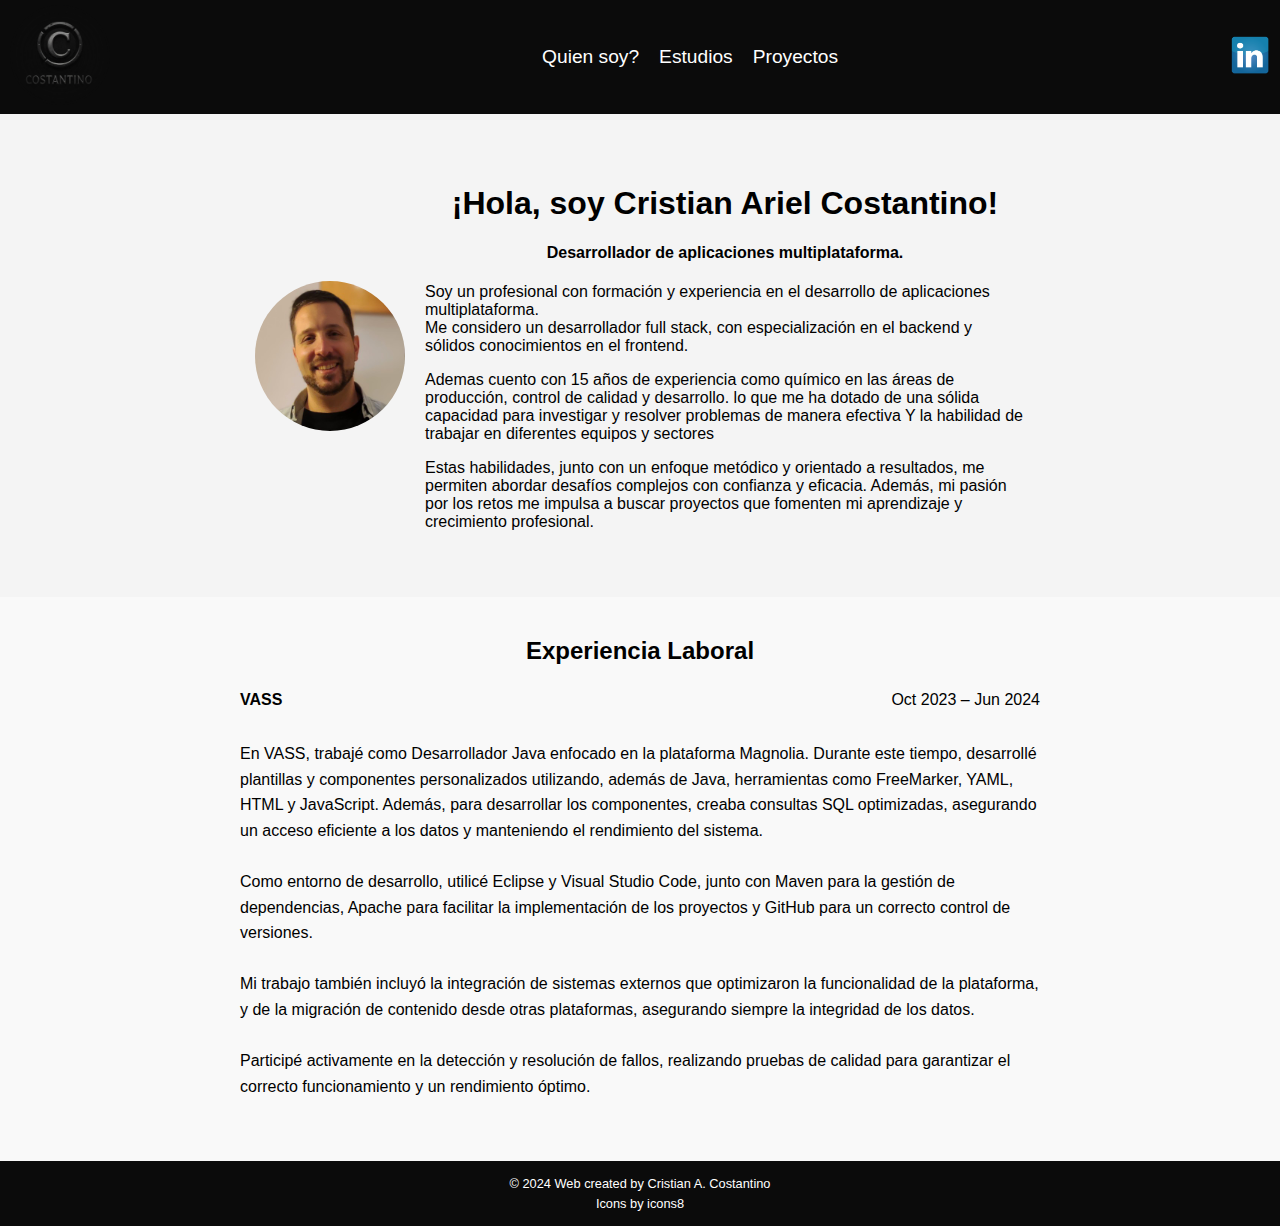
==== index.html @ ee7ecfc3 "logo" ====
<!DOCTYPE html>
<html lang="en">
<head>
    <meta charset="UTF-8">
    <meta http-equiv="X-UA-Compatible" content="IE=edge">
    <meta name="viewport" content="width=device-width, initial-scale=1.0">
    <title>Costantino Cristian</title>
    <link rel="stylesheet" href="css/cac.css">
</head>
<body>
  <header>
    <div class="logo"><img src="img/logo.png" alt="Logo"></div>
    <nav>
        <ul>
            <li><a href="/index.html">Quien soy?</a></li>
            <li><a href="/estudios.html">Estudios</a></li>
            <li><a href="/proyectos.html">Proyectos</a></li>
        </ul>
    </nav>
    <div class="header-right">
        <div>
            <a href="https://linkedin.com/in/costantinoca" target="_blank"><img class="social-icons" src="img/linkedin.png" alt="LinkedIn"></a>
        </div>
    </div>
</header>

<section id="home" class="hero">
    <div class="hero-content">
        <img src="img/mifoto.jpg" alt="Mi Foto">
        <div class="hero-text">
            <h1>¡Hola, soy Cristian Ariel Costantino!</h1>
            <h4>Desarrollador de aplicaciones multiplataforma.</h4>
            <p>
                Soy un profesional con formación y experiencia en el desarrollo de aplicaciones multiplataforma.<br> Me considero un desarrollador full stack, con especialización en el backend y sólidos conocimientos en el frontend.
            </p>
            <p>
                Ademas cuento con 15 años de experiencia como químico en las áreas de producción, control de calidad y desarrollo. lo que me ha dotado de una sólida capacidad para investigar y resolver problemas de manera efectiva Y la habilidad de trabajar en diferentes equipos y sectores
            </p>
            <p>
                Estas habilidades, junto con un enfoque metódico y orientado a resultados, me permiten abordar desafíos complejos con confianza y eficacia. Además, mi pasión por los retos me impulsa a buscar proyectos que fomenten mi aprendizaje y crecimiento profesional.
            </p>
        </div>
    </div>
</section>
<section class="text-section">
    <h2 class="text-title">Experiencia Laboral</h2>
    <p class="text-company">
        <span class="company-name"><strong>VASS</strong></span> 
        <span class="date">Oct 2023 – Jun 2024</span> 
    </p>
    <p class="text-content">
        En VASS, trabajé como Desarrollador Java enfocado en la plataforma Magnolia. Durante este tiempo, desarrollé plantillas y componentes personalizados utilizando, además de Java, herramientas como FreeMarker, YAML, HTML y JavaScript. Además, para desarrollar los componentes, creaba consultas SQL optimizadas, asegurando un acceso eficiente a los datos y manteniendo el rendimiento del sistema.<br><br>
        Como entorno de desarrollo, utilicé Eclipse y Visual Studio Code, junto con Maven para la gestión de dependencias, Apache para facilitar la implementación de los proyectos y GitHub para un correcto control de versiones.<br><br>
        Mi trabajo también incluyó la integración de sistemas externos que optimizaron la funcionalidad de la plataforma, y de la migración de contenido desde otras plataformas, asegurando siempre la integridad de los datos.<br><br>
        Participé activamente en la detección y resolución de fallos, realizando pruebas de calidad para garantizar el correcto funcionamiento y un rendimiento óptimo.<br><br>

    </p>
</section>
<footer>
    <div class="footer-content">
        <p>&copy; 2024 Web created by Cristian A. Costantino</p>
        <p>Icons by <a href="https://icons8.com" target="_blank">icons8</a></p>
    </div>
</footer>
<script src="js/cac.js"></script>
</body>
</html>
---- css/cac.css ----
body {
    font-family: Arial, sans-serif;
    margin: 0;
    padding: 0;
    transition: background-color 0.3s, color 0.3s;
    font-family: Arial, Helvetica, sans-serif;
}

header {
    display: flex;
    justify-content: space-between;
    align-items: center;
    padding: 5px 10px;
    background-color: rgba(11,11,11,1);
    color: white;
}

.logo img {
    height: 100px;
    border-radius: 50%;
    mask-image: radial-gradient(rgba(11,11,11,1),rgba(11,11,11,0.8),rgba(11,11,11,0.4),rgba(11,11,11,0.1),rgba(11,11,11,0));
}


nav ul {
    list-style: none;
    display: flex;
    gap: 20px;
}

nav a {
    color: white;
    text-decoration: none;
    transition: color 0.4s;
    font-size: larger;
}

nav a:hover {
    color: #ddd;
}

.header-right {
    display: flex;
    align-items: center;
    gap: 15px;
}
.social-icons {
    height: 40px;
}

.hero {
    position: relative;
    text-align: center;
    display: flex;
    align-items: center;
    justify-content: center;
    padding: 50px 20px;
    background-color: #f4f4f4;
}

.hero-content {
    display: flex;
    align-items: center;
    gap: 20px;
}

.hero img {
    width: 150px;
    border-radius: 50%;
}
.hero .img-estudio {
    width: 150px;
    border-radius: 0%;
}

.hero-text {
    max-width: 600px;
}
.hero-text p {
    text-align: left;
}

.text-section {
    margin: 0 auto;
    display: flex;
    flex-direction: column;
    align-items: center;
    padding: 20px;
    background-color: #f9f9f9;
}

.text-title {
    text-align: center;
    margin-bottom: 10px;
}

.text-content {
    text-align: left;
    line-height: 1.6;
    max-width: 800px;
    width: 100%;
}
.text-company {
    display: flex;
    justify-content: space-between;
    align-items: flex-start;
    max-width: 800px;
    width: 100%;
}
.company-name {
    margin-right: auto;
}

.date {
    margin-left: auto;
}

@media (max-width: 768px) {
    header {
        flex-direction: column;
        align-items: flex-start;
    }

    .logo {
        font-size: 1.2em;
    }

    nav ul {
        flex-direction: column;
        gap: 10px;
        padding: 10px 0;
    }

    .header-right {
        flex-direction: column;
        align-items: flex-start;
        gap: 10px;
    }

    .hero-content {
        flex-direction: column;
        text-align: center;
    }

    .hero img {
        width: 100px;
    }

    .hero-text {
        max-width: 100%;
        padding: 10px 20px;
    }
}

@media (max-width: 480px) {
    header {
        padding: 10px;
    }

    nav ul {
        gap: 5px;
    }

    .header-right {
        gap: 5px;
    }

    .hero img {
        width: 80px;
    }

    .hero-text h1 {
        font-size: 1.5em;
    }

    .hero-text p {
        font-size: 1em;
    }
}

.content-grid {
    display: grid;
    grid-template-columns: repeat(2, 1fr);
    gap: 20px;
    padding: 20px;
    margin: 0 auto;
    max-width: 1200px;
}

.card {
    background-color: #f4f4f4;
    border-radius: 8px;
    padding: 20px;
    box-shadow: 0 2px 10px rgba(0, 0, 0, 0.1);
    transition: transform 0.3s, box-shadow 0.3s;
}

.card:hover {
    transform: translateY(-5px);
    box-shadow: 0 4px 15px rgba(0, 0, 0, 0.2);
}

.card h2 {
    margin-bottom: 20px;
    font-size: 1.5em;
    text-align: center;
}

.card-content {
    display: flex;
    align-items: center;
    text-align: left;
}

.card img {
    max-width: 250px;
    min-width: 150px ;
    border-radius: 8px;
}

.card ul {
    list-style-type: none;
    padding-left: 20px;
    margin: 0;
}

.card ul li {
    margin-bottom: 10px;
}

@media (max-width: 768px) {
    .content-grid {
        grid-template-columns: 1fr;
    }

    .card-content {
        flex-direction: column;
        text-align: center;
    }

    .card img {
        margin-top: 20px;
    }

    .card ul {
        margin-top: 20px;
    }
}

.aPretty {
    color: inherit;
    text-decoration: none;
}

.aPretty:hover {
    text-decoration: none; 
    color: inherit;
}

footer {
    background-color: rgba(11,11,11,1);
    color: #fff;
    text-align: center;
    padding: 10px 0;
    font-size: 0.8em;
    position: relative;
    bottom: 0;
    width: 100%;
}

.footer-content p {
    margin: 5px 0;
}

footer a {
    color: #fff;
    text-decoration: none;
}

footer a:hover {
    text-decoration: underline;
}

.projects-section {
    max-width: 1200px;
    margin: 20px auto;
    padding: 20px;
    
}

.project-card {
    display: flex;
    flex-direction: row;
    margin-bottom: 15px;
    align-items: flex-start;
    background-color: #f4f4f4;
    border-radius: 8px;
    padding: 10px;
}

.project-image {
    max-width: 250px;
    min-width: 250px;
    height: auto;
    border-radius: 8px;
}

.project-info {
    margin-left: 20px;
}

@media (max-width: 768px) {
    .project-card {
        flex-direction: column; 
        align-items: center;
    }

    .project-image {
        margin-bottom: 15px; 
    }
    .project-info {
        margin-left: 0; 
        text-align: center;
    }
}

.project-link {
    display: inline-block; 
    margin-top: 10px; 
    color: #007bff; 
    text-decoration: none;
}

.project-link:hover {
    text-decoration: underline;
}
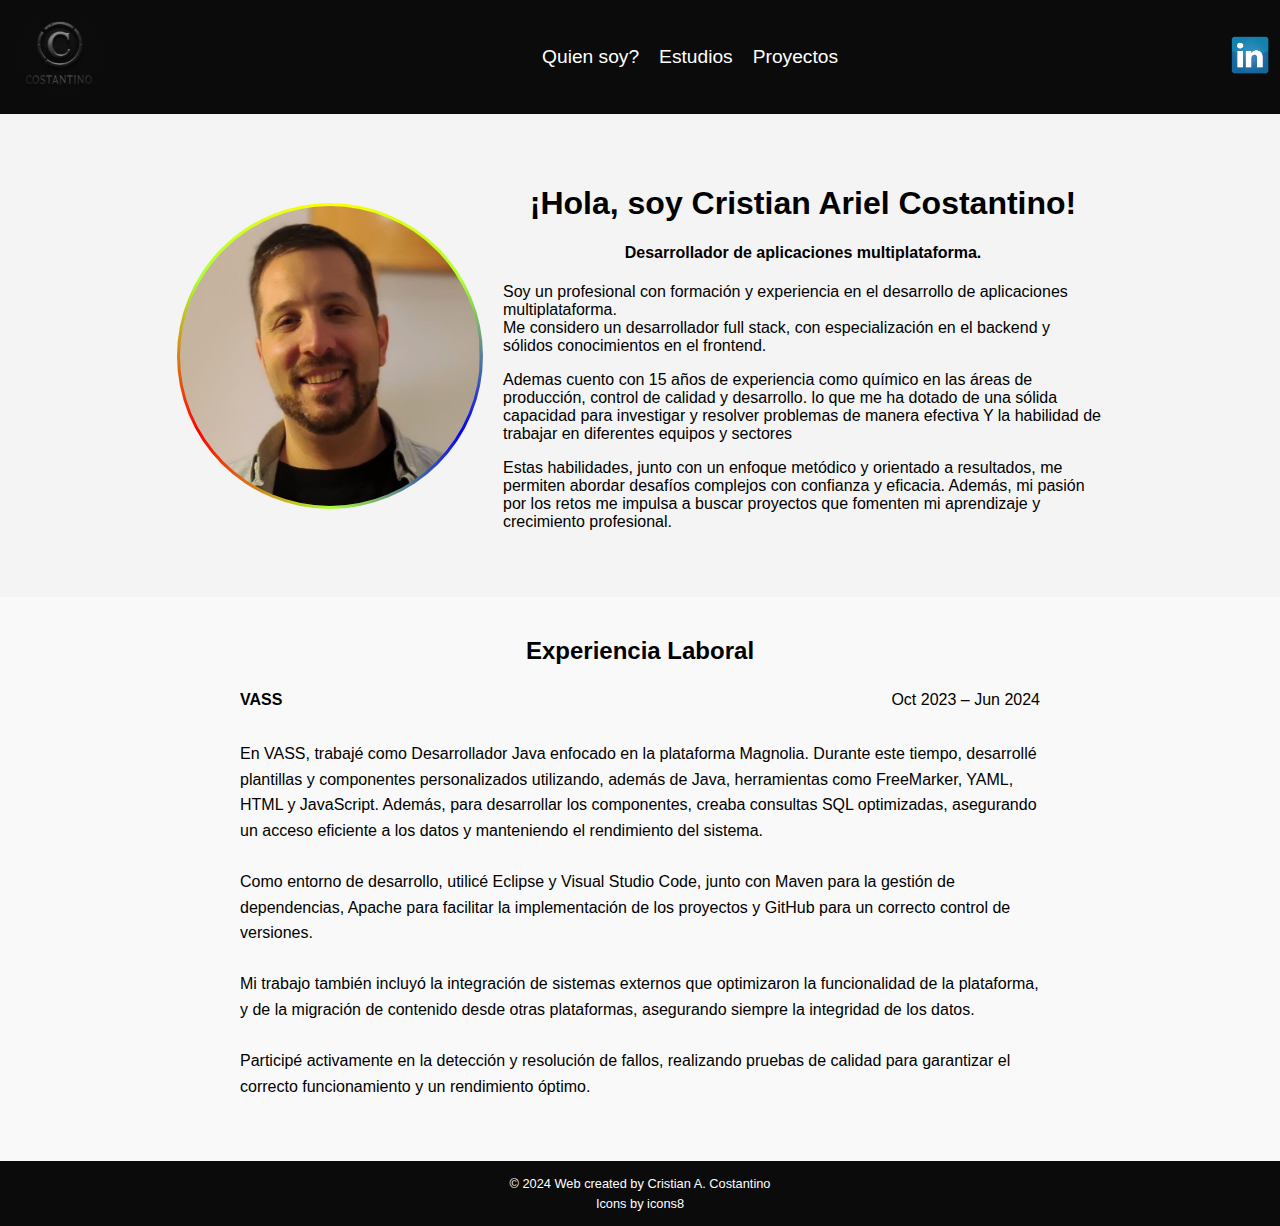
==== commit 43fa530b: "borde imagen" ====
--- a/index.html
+++ b/index.html
@@ -26,7 +26,9 @@
 
 <section id="home" class="hero">
     <div class="hero-content">
-        <img src="img/mifoto.jpg" alt="Mi Foto">
+        <div class="img-container">
+            <img src="img/mifoto.jpg" alt="Mi Foto">
+        </div>
         <div class="hero-text">
             <h1>¡Hola, soy Cristian Ariel Costantino!</h1>
             <h4>Desarrollador de aplicaciones multiplataforma.</h4>
--- a/css/cac.css
+++ b/css/cac.css
@@ -64,10 +64,22 @@
     gap: 20px;
 }
 
+
+.hero .img-container {
+    width: 306px;
+    height: 306px;
+    border-radius: 50%;
+    background: conic-gradient(yellow,greenyellow,blue,greenyellow, red,greenyellow, yellow);
+    display: flex;
+    justify-content: center;
+    align-items: center;
+}
+
 .hero img {
-    width: 150px;
+    width: 300px;
     border-radius: 50%;
 }
+
 .hero .img-estudio {
     width: 150px;
     border-radius: 0%;
@@ -142,8 +154,19 @@
         text-align: center;
     }
 
+    .hero .img-container {
+        width: 82px;
+        height: 82px;
+        border-radius: 50%;
+        background: conic-gradient(yellow,greenyellow,blue,greenyellow, red,greenyellow, yellow);
+        display: flex;
+        justify-content: center;
+        align-items: center;
+    }
+
     .hero img {
-        width: 100px;
+        width: 150px;
+        border-radius: 50%;
     }
 
     .hero-text {
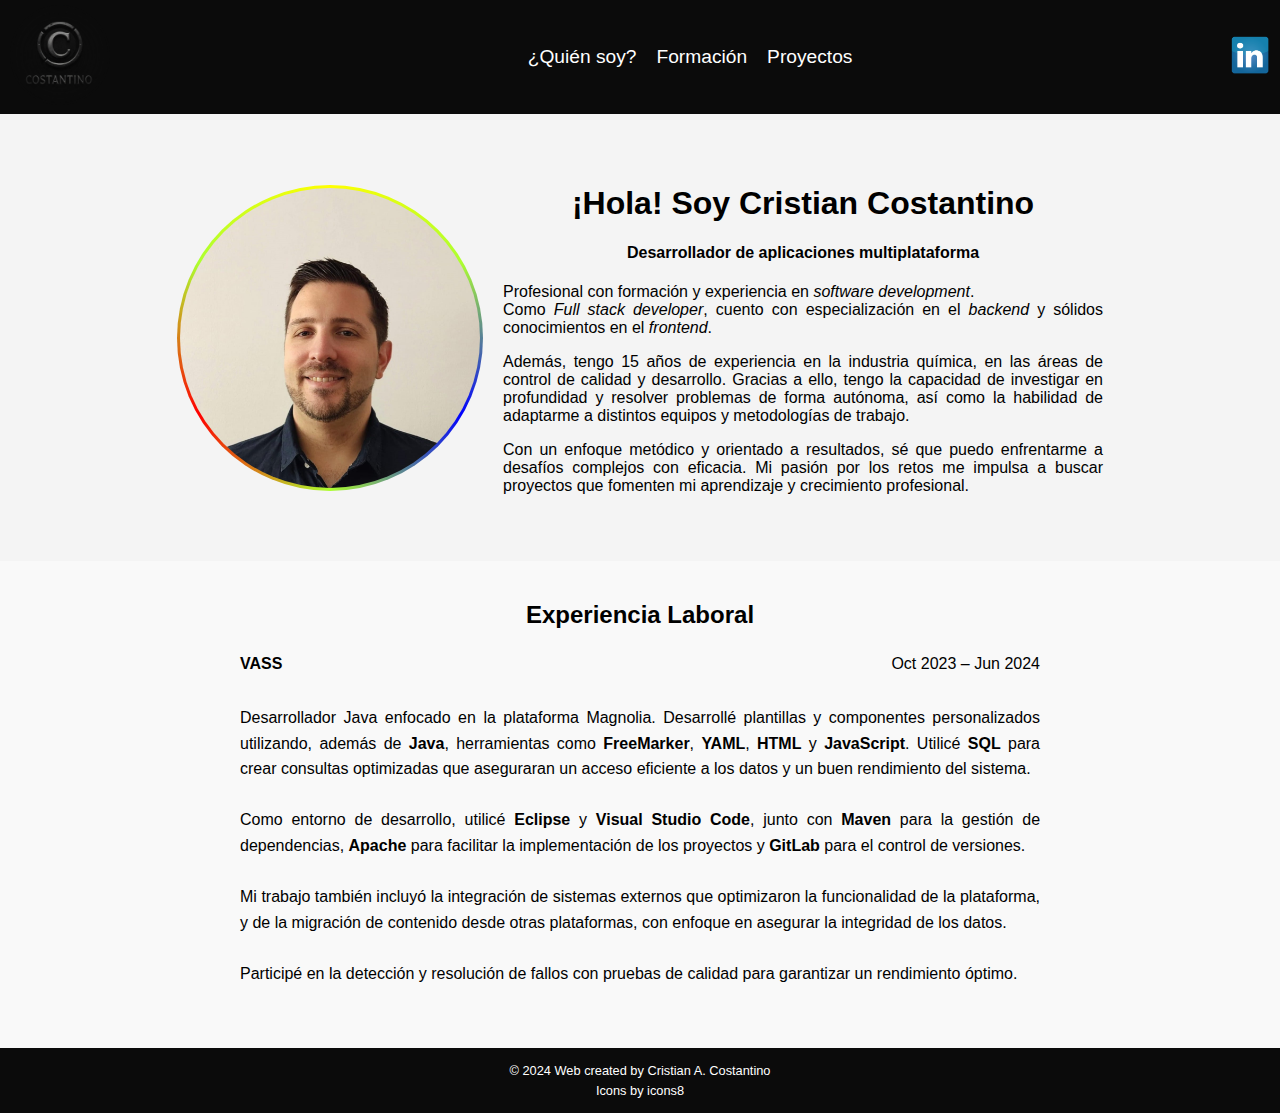
==== commit d3bb4d4e: "pulido" ====
--- a/index.html
+++ b/index.html
@@ -4,7 +4,7 @@
     <meta charset="UTF-8">
     <meta http-equiv="X-UA-Compatible" content="IE=edge">
     <meta name="viewport" content="width=device-width, initial-scale=1.0">
-    <title>Costantino Cristian</title>
+    <title>Cristian Costantino</title>
     <link rel="stylesheet" href="css/cac.css">
 </head>
 <body>
@@ -12,8 +12,8 @@
     <div class="logo"><img src="img/logo.png" alt="Logo"></div>
     <nav>
         <ul>
-            <li><a href="/index.html">Quien soy?</a></li>
-            <li><a href="/estudios.html">Estudios</a></li>
+            <li><a href="/index.html">¿Quién soy?</a></li>
+            <li><a href="/formacion.html">Formación</a></li>
             <li><a href="/proyectos.html">Proyectos</a></li>
         </ul>
     </nav>
@@ -27,19 +27,19 @@
 <section id="home" class="hero">
     <div class="hero-content">
         <div class="img-container">
-            <img src="img/mifoto.jpg" alt="Mi Foto">
+            <img src="img/cc.jpg" alt="Mi Foto">
         </div>
         <div class="hero-text">
-            <h1>¡Hola, soy Cristian Ariel Costantino!</h1>
-            <h4>Desarrollador de aplicaciones multiplataforma.</h4>
+            <h1>¡Hola! Soy Cristian Costantino</h1>
+            <h4>Desarrollador de aplicaciones multiplataforma</h4>
             <p>
-                Soy un profesional con formación y experiencia en el desarrollo de aplicaciones multiplataforma.<br> Me considero un desarrollador full stack, con especialización en el backend y sólidos conocimientos en el frontend.
+                Profesional con formación y experiencia en <i>software development</i>.<br> Como <i>Full stack developer</i>, cuento con especialización en el <i>backend</i> y sólidos conocimientos en el <i>frontend</i>.
             </p>
             <p>
-                Ademas cuento con 15 años de experiencia como químico en las áreas de producción, control de calidad y desarrollo. lo que me ha dotado de una sólida capacidad para investigar y resolver problemas de manera efectiva Y la habilidad de trabajar en diferentes equipos y sectores
+                Además, tengo 15 años de experiencia en la industria química, en las áreas de control de calidad y desarrollo. Gracias a ello, tengo la capacidad de investigar en profundidad y resolver problemas de forma autónoma, así como la habilidad de adaptarme a distintos equipos y metodologías de trabajo. 
             </p>
             <p>
-                Estas habilidades, junto con un enfoque metódico y orientado a resultados, me permiten abordar desafíos complejos con confianza y eficacia. Además, mi pasión por los retos me impulsa a buscar proyectos que fomenten mi aprendizaje y crecimiento profesional.
+                Con un enfoque metódico y orientado a resultados, sé que puedo enfrentarme a desafíos complejos con eficacia. Mi pasión por los retos me impulsa a buscar proyectos que fomenten mi aprendizaje y crecimiento profesional.
             </p>
         </div>
     </div>
@@ -51,10 +51,10 @@
         <span class="date">Oct 2023 – Jun 2024</span> 
     </p>
     <p class="text-content">
-        En VASS, trabajé como Desarrollador Java enfocado en la plataforma Magnolia. Durante este tiempo, desarrollé plantillas y componentes personalizados utilizando, además de Java, herramientas como FreeMarker, YAML, HTML y JavaScript. Además, para desarrollar los componentes, creaba consultas SQL optimizadas, asegurando un acceso eficiente a los datos y manteniendo el rendimiento del sistema.<br><br>
-        Como entorno de desarrollo, utilicé Eclipse y Visual Studio Code, junto con Maven para la gestión de dependencias, Apache para facilitar la implementación de los proyectos y GitHub para un correcto control de versiones.<br><br>
-        Mi trabajo también incluyó la integración de sistemas externos que optimizaron la funcionalidad de la plataforma, y de la migración de contenido desde otras plataformas, asegurando siempre la integridad de los datos.<br><br>
-        Participé activamente en la detección y resolución de fallos, realizando pruebas de calidad para garantizar el correcto funcionamiento y un rendimiento óptimo.<br><br>
+       Desarrollador Java enfocado en la plataforma Magnolia. Desarrollé plantillas y componentes personalizados utilizando, además de <b>Java</b>, herramientas como <b>FreeMarker</b>, <b>YAML</b>, <b>HTML</b> y <b>JavaScript</b>. Utilicé <b>SQL</b> para crear consultas optimizadas que aseguraran un acceso eficiente a los datos y un buen rendimiento del sistema.<br><br>
+        Como entorno de desarrollo, utilicé <b>Eclipse</b> y <b>Visual Studio Code</b>, junto con <b>Maven</b> para la gestión de dependencias, <b>Apache</b> para facilitar la implementación de los proyectos y <b>GitLab</b> para el control de versiones.<br><br>
+        Mi trabajo también incluyó la integración de sistemas externos que optimizaron la funcionalidad de la plataforma, y de la migración de contenido desde otras plataformas, con enfoque en asegurar la integridad de los datos.<br><br>
+        Participé en la detección y resolución de fallos con pruebas de calidad para garantizar un rendimiento óptimo.<br><br>
 
     </p>
 </section>
--- a/css/cac.css
+++ b/css/cac.css
@@ -1,9 +1,8 @@
 body {
-    font-family: Arial, sans-serif;
+    font-family:'Gill Sans', 'Gill Sans MT', Calibri, 'Trebuchet MS', sans-serif;
     margin: 0;
     padding: 0;
-    transition: background-color 0.3s, color 0.3s;
-    font-family: Arial, Helvetica, sans-serif;
+    transition: background-color 0.3s, color 0.3s; 
 }
 
 header {
@@ -89,7 +88,8 @@
     max-width: 600px;
 }
 .hero-text p {
-    text-align: left;
+    text-align: justify;
+
 }
 
 .text-section {
@@ -107,7 +107,7 @@
 }
 
 .text-content {
-    text-align: left;
+    text-align: justify;
     line-height: 1.6;
     max-width: 800px;
     width: 100%;
@@ -232,7 +232,7 @@
 .card-content {
     display: flex;
     align-items: center;
-    text-align: left;
+    text-align: justify;
 }
 
 .card img {
@@ -249,6 +249,17 @@
 
 .card ul li {
     margin-bottom: 10px;
+}
+.ver-cert-btn {
+    display: block;
+    margin-top: 15px;
+    text-align: center;
+    text-decoration: none;
+    color:#007bff;
+}
+
+.ver-cert-btn:hover {
+    transform:scale3d(1.1,1.1,1.1);
 }
 
 @media (max-width: 768px) {
@@ -331,6 +342,9 @@
 .project-info {
     margin-left: 20px;
 }
+.project-info p {
+    text-align: justify;
+}
 
 @media (max-width: 768px) {
     .project-card {
@@ -343,7 +357,7 @@
     }
     .project-info {
         margin-left: 0; 
-        text-align: center;
+        text-align: justify;
     }
 }
 
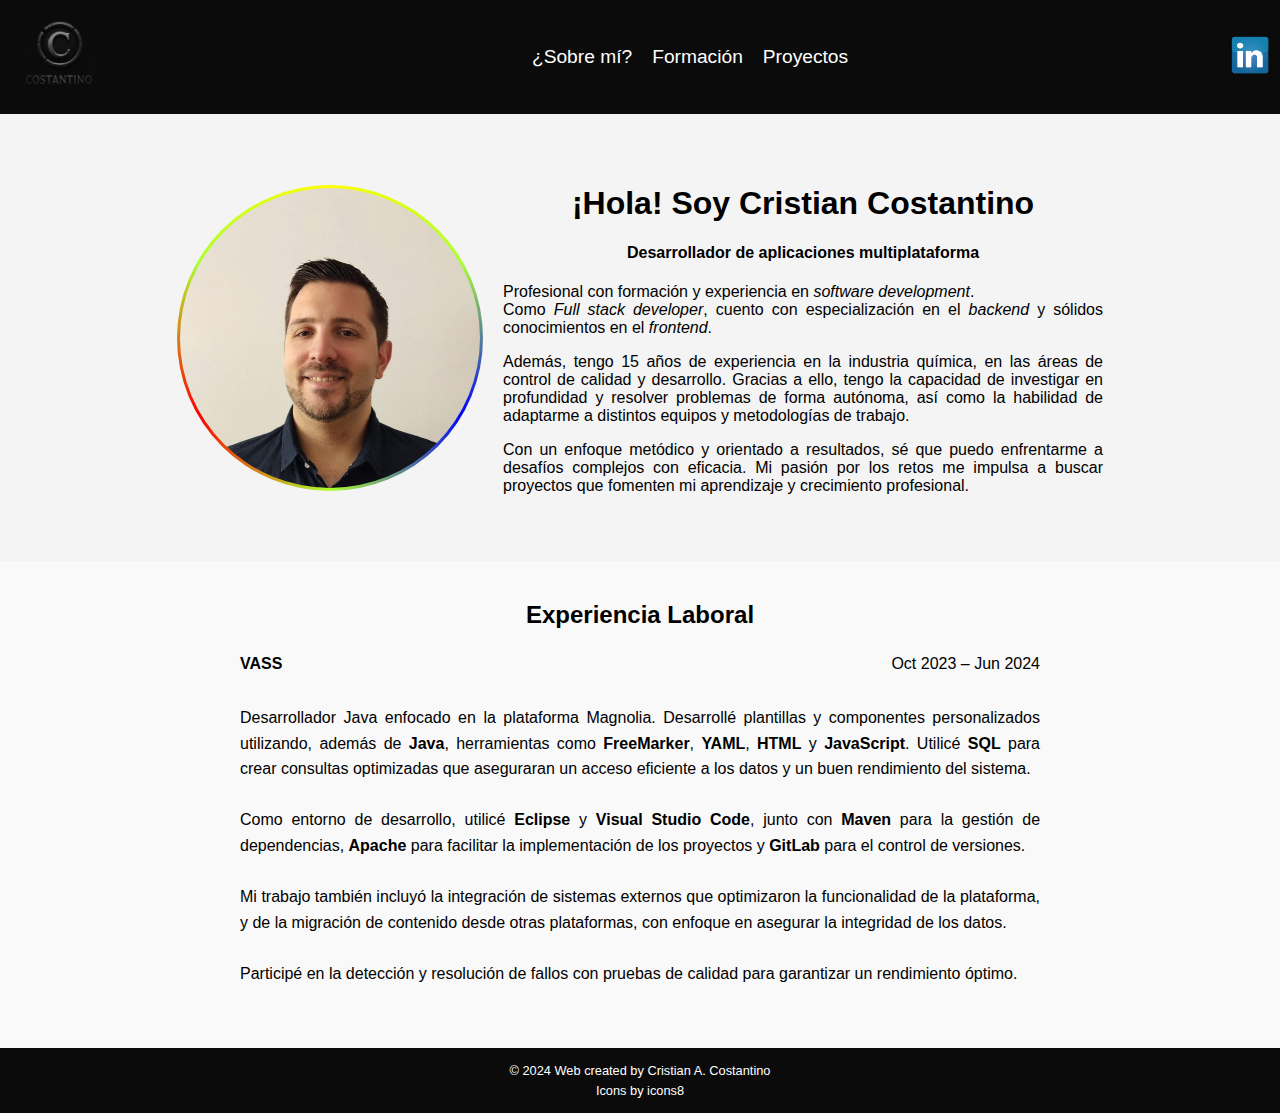
==== commit c80ea858: "Fix" ====
--- a/index.html
+++ b/index.html
@@ -12,7 +12,7 @@
     <div class="logo"><img src="img/logo.png" alt="Logo"></div>
     <nav>
         <ul>
-            <li><a href="/index.html">¿Quién soy?</a></li>
+            <li><a href="/index.html">¿Sobre mí?</a></li>
             <li><a href="/formacion.html">Formación</a></li>
             <li><a href="/proyectos.html">Proyectos</a></li>
         </ul>
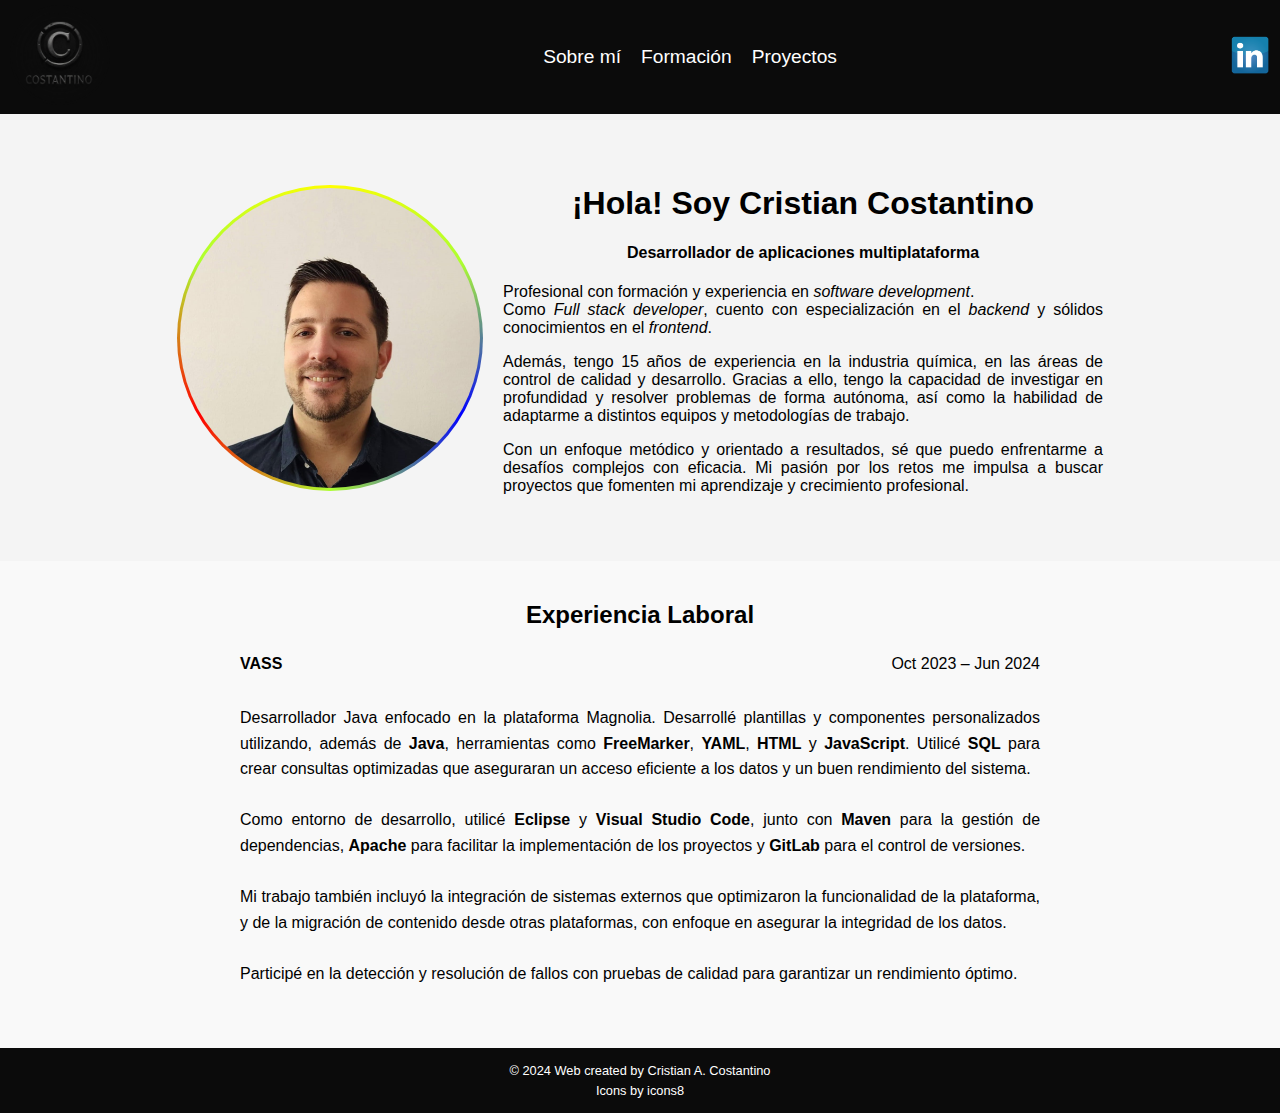
==== commit 35140276: "Fix" ====
--- a/index.html
+++ b/index.html
@@ -12,7 +12,7 @@
     <div class="logo"><img src="img/logo.png" alt="Logo"></div>
     <nav>
         <ul>
-            <li><a href="/index.html">¿Sobre mí?</a></li>
+            <li><a href="/index.html">Sobre mí</a></li>
             <li><a href="/formacion.html">Formación</a></li>
             <li><a href="/proyectos.html">Proyectos</a></li>
         </ul>
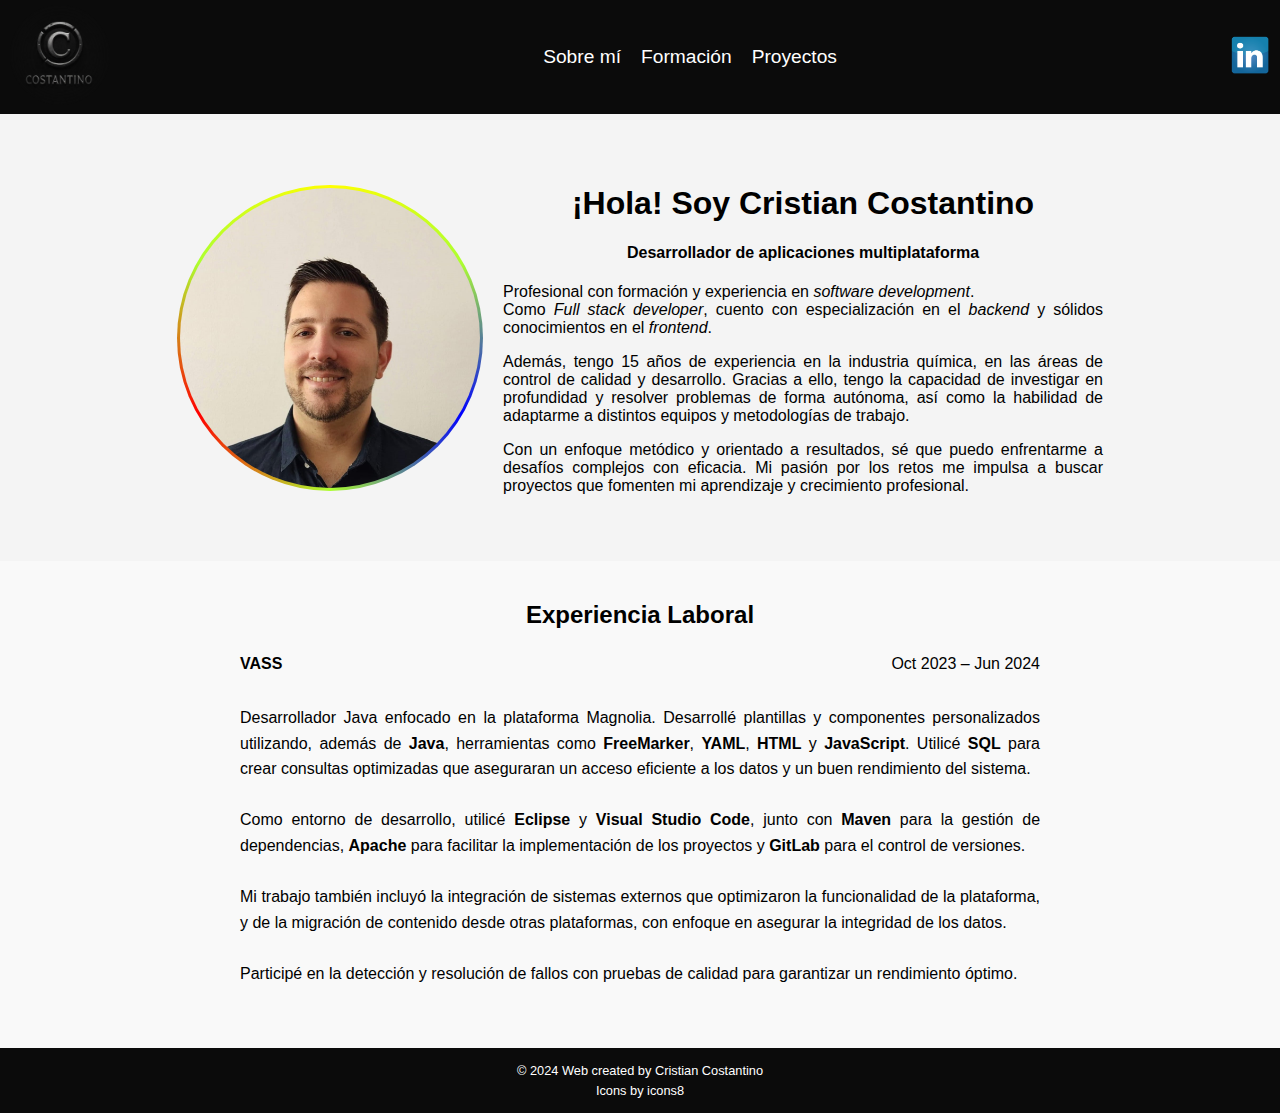
==== commit 66a7a263: "Fix - name" ====
--- a/index.html
+++ b/index.html
@@ -60,7 +60,7 @@
 </section>
 <footer>
     <div class="footer-content">
-        <p>&copy; 2024 Web created by Cristian A. Costantino</p>
+        <p>&copy; 2024 Web created by Cristian Costantino</p>
         <p>Icons by <a href="https://icons8.com" target="_blank">icons8</a></p>
     </div>
 </footer>
--- a/css/cac.css
+++ b/css/cac.css
@@ -17,7 +17,7 @@
 .logo img {
     height: 100px;
     border-radius: 50%;
-    mask-image: radial-gradient(rgba(11,11,11,1),rgba(11,11,11,0.8),rgba(11,11,11,0.4),rgba(11,11,11,0.1),rgba(11,11,11,0));
+    mask-image: radial-gradient(rgba(11,11,11,1),rgba(11,11,11,1),rgba(11,11,11,0.9),rgba(11,11,11,0.5),rgba(11,11,11,0.1),rgba(11,11,11,0));
 }
 
 
@@ -126,6 +126,144 @@
 .date {
     margin-left: auto;
 }
+
+.content-grid {
+    display: grid;
+    grid-template-columns: repeat(2, 1fr);
+    gap: 20px;
+    padding: 20px;
+    margin: 0 auto;
+    max-width: 1200px;
+}
+
+.card {
+    background-color: #f4f4f4;
+    border-radius: 8px;
+    padding: 20px;
+    box-shadow: 0 2px 10px rgba(0, 0, 0, 0.1);
+    transition: transform 0.3s, box-shadow 0.3s;
+}
+
+.card:hover {
+    transform: translateY(-5px);
+    box-shadow: 0 4px 15px rgba(0, 0, 0, 0.2);
+}
+
+.card h2 {
+    margin-bottom: 20px;
+    font-size: 1.5em;
+    text-align: center;
+}
+
+.card-content {
+    display: flex;
+    align-items: center;
+    text-align: justify;
+}
+
+.card img {
+    max-width: 250px;
+    min-width: 150px ;
+    border-radius: 8px;
+}
+
+.card ul {
+    list-style-type: none;
+    padding-left: 20px;
+    margin: 0;
+}
+
+.card ul li {
+    margin-bottom: 10px;
+}
+.ver-cert-btn {
+    display: block;
+    margin-top: 15px;
+    text-align: center;
+    text-decoration: none;
+    color:#007bff;
+}
+
+.ver-cert-btn:hover {
+    transform:scale3d(1.1,1.1,1.1);
+}
+
+.aPretty {
+    color: inherit;
+    text-decoration: none;
+}
+
+.aPretty:hover {
+    text-decoration: none; 
+    color: inherit;
+}
+
+footer {
+    background-color: rgba(11,11,11,1);
+    color: #fff;
+    text-align: center;
+    padding: 10px 0;
+    font-size: 0.8em;
+    position: relative;
+    bottom: 0;
+    width: 100%;
+}
+
+.footer-content p {
+    margin: 5px 0;
+}
+
+footer a {
+    color: #fff;
+    text-decoration: none;
+}
+
+footer a:hover {
+    text-decoration: underline;
+}
+
+.projects-section {
+    max-width: 1200px;
+    margin: 20px auto;
+    padding: 20px;
+    
+}
+
+.project-card {
+    display: flex;
+    flex-direction: row;
+    margin-bottom: 15px;
+    align-items: flex-start;
+    background-color: #f4f4f4;
+    border-radius: 8px;
+    padding: 10px;
+}
+
+.project-image {
+    max-width: 250px;
+    min-width: 250px;
+    height: auto;
+    border-radius: 8px;
+}
+
+.project-info {
+    margin-left: 20px;
+}
+.project-info p {
+    text-align: justify;
+}
+
+.project-link {
+    display: inline-block; 
+    margin-top: 10px; 
+    color: #007bff; 
+    text-decoration: none;
+}
+
+.project-link:hover {
+    text-decoration: underline;
+}
+
 
 @media (max-width: 768px) {
     header {
@@ -173,6 +311,39 @@
         max-width: 100%;
         padding: 10px 20px;
     }
+
+    .project-card {
+        flex-direction: column; 
+        align-items: center;
+    }
+
+    .project-image {
+        margin-bottom: 15px; 
+    }
+    .project-info {
+        margin-left: 0; 
+        text-align: justify;
+    }
+
+    .content-grid {
+        grid-template-columns: 1fr;
+    }
+
+    .card-content {
+        flex-direction: column;
+        text-align: center;
+    }
+
+    .card img {
+        margin-top: 20px;
+    }
+
+    .card ul {
+        margin-top: 20px;
+    }
+    .prettyPhoto .pp_thumb {
+        display: none;
+    }
 }
 
 @media (max-width: 480px) {
@@ -199,175 +370,7 @@
     .hero-text p {
         font-size: 1em;
     }
-}
-
-.content-grid {
-    display: grid;
-    grid-template-columns: repeat(2, 1fr);
-    gap: 20px;
-    padding: 20px;
-    margin: 0 auto;
-    max-width: 1200px;
-}
-
-.card {
-    background-color: #f4f4f4;
-    border-radius: 8px;
-    padding: 20px;
-    box-shadow: 0 2px 10px rgba(0, 0, 0, 0.1);
-    transition: transform 0.3s, box-shadow 0.3s;
-}
-
-.card:hover {
-    transform: translateY(-5px);
-    box-shadow: 0 4px 15px rgba(0, 0, 0, 0.2);
-}
-
-.card h2 {
-    margin-bottom: 20px;
-    font-size: 1.5em;
-    text-align: center;
-}
-
-.card-content {
-    display: flex;
-    align-items: center;
-    text-align: justify;
-}
-
-.card img {
-    max-width: 250px;
-    min-width: 150px ;
-    border-radius: 8px;
-}
-
-.card ul {
-    list-style-type: none;
-    padding-left: 20px;
-    margin: 0;
-}
-
-.card ul li {
-    margin-bottom: 10px;
-}
-.ver-cert-btn {
-    display: block;
-    margin-top: 15px;
-    text-align: center;
-    text-decoration: none;
-    color:#007bff;
-}
-
-.ver-cert-btn:hover {
-    transform:scale3d(1.1,1.1,1.1);
-}
-
-@media (max-width: 768px) {
-    .content-grid {
-        grid-template-columns: 1fr;
-    }
-
-    .card-content {
-        flex-direction: column;
-        text-align: center;
-    }
-
-    .card img {
-        margin-top: 20px;
-    }
-
-    .card ul {
-        margin-top: 20px;
-    }
-}
-
-.aPretty {
-    color: inherit;
-    text-decoration: none;
-}
-
-.aPretty:hover {
-    text-decoration: none; 
-    color: inherit;
-}
-
-footer {
-    background-color: rgba(11,11,11,1);
-    color: #fff;
-    text-align: center;
-    padding: 10px 0;
-    font-size: 0.8em;
-    position: relative;
-    bottom: 0;
-    width: 100%;
-}
-
-.footer-content p {
-    margin: 5px 0;
-}
-
-footer a {
-    color: #fff;
-    text-decoration: none;
-}
-
-footer a:hover {
-    text-decoration: underline;
-}
-
-.projects-section {
-    max-width: 1200px;
-    margin: 20px auto;
-    padding: 20px;
-    
-}
-
-.project-card {
-    display: flex;
-    flex-direction: row;
-    margin-bottom: 15px;
-    align-items: flex-start;
-    background-color: #f4f4f4;
-    border-radius: 8px;
-    padding: 10px;
-}
-
-.project-image {
-    max-width: 250px;
-    min-width: 250px;
-    height: auto;
-    border-radius: 8px;
-}
-
-.project-info {
-    margin-left: 20px;
-}
-.project-info p {
-    text-align: justify;
-}
-
-@media (max-width: 768px) {
-    .project-card {
-        flex-direction: column; 
-        align-items: center;
-    }
-
-    .project-image {
-        margin-bottom: 15px; 
-    }
-    .project-info {
-        margin-left: 0; 
-        text-align: justify;
-    }
-}
-
-.project-link {
-    display: inline-block; 
-    margin-top: 10px; 
-    color: #007bff; 
-    text-decoration: none;
-}
-
-.project-link:hover {
-    text-decoration: underline;
-}
+    .prettyPhoto .pp_thumb {
+        display: none!important;
+    }
+}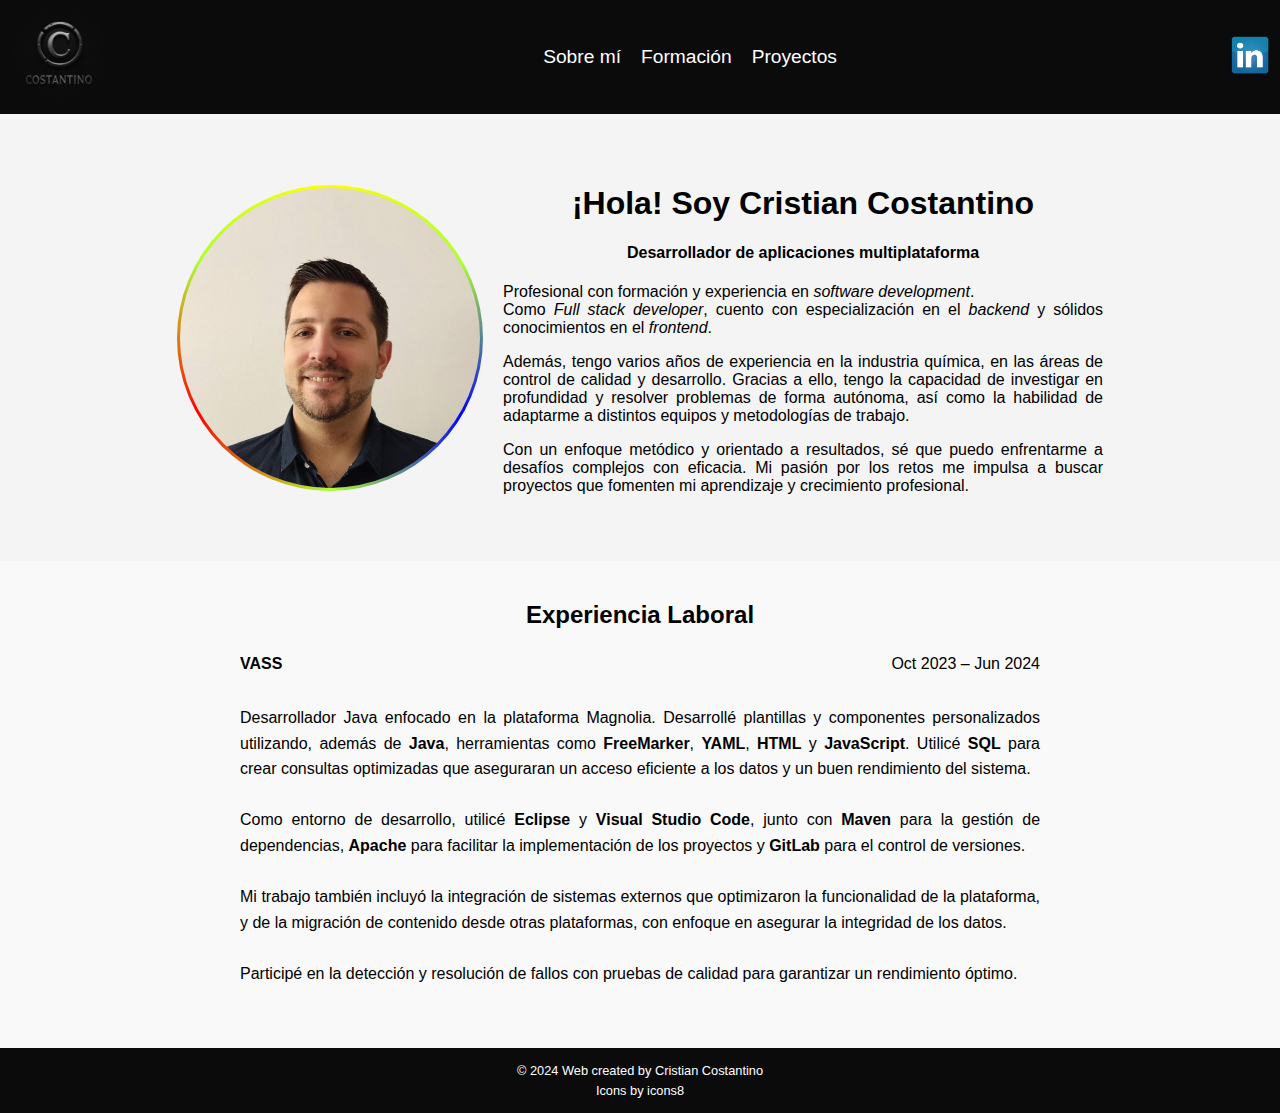
==== commit 17ca513e: "Contenido" ====
--- a/index.html
+++ b/index.html
@@ -9,7 +9,7 @@
 </head>
 <body>
   <header>
-    <div class="logo"><img src="img/logo.png" alt="Logo"></div>
+    <div class="logo"><a href="/index.html"><img src="img/logo.png" alt="Logo"></a></div>
     <nav>
         <ul>
             <li><a href="/index.html">Sobre mí</a></li>
@@ -36,7 +36,7 @@
                 Profesional con formación y experiencia en <i>software development</i>.<br> Como <i>Full stack developer</i>, cuento con especialización en el <i>backend</i> y sólidos conocimientos en el <i>frontend</i>.
             </p>
             <p>
-                Además, tengo 15 años de experiencia en la industria química, en las áreas de control de calidad y desarrollo. Gracias a ello, tengo la capacidad de investigar en profundidad y resolver problemas de forma autónoma, así como la habilidad de adaptarme a distintos equipos y metodologías de trabajo. 
+                Además, tengo varios años de experiencia en la industria química, en las áreas de control de calidad y desarrollo. Gracias a ello, tengo la capacidad de investigar en profundidad y resolver problemas de forma autónoma, así como la habilidad de adaptarme a distintos equipos y metodologías de trabajo. 
             </p>
             <p>
                 Con un enfoque metódico y orientado a resultados, sé que puedo enfrentarme a desafíos complejos con eficacia. Mi pasión por los retos me impulsa a buscar proyectos que fomenten mi aprendizaje y crecimiento profesional.
--- a/css/cac.css
+++ b/css/cac.css
@@ -264,21 +264,35 @@
     text-decoration: underline;
 }
 
+@media (max-width: 1050px) {
+    .prettyPhoto .pp_thumb {
+        display: none!important;
+    }
+}
 
 @media (max-width: 768px) {
+
     header {
         flex-direction: column;
         align-items: flex-start;
     }
 
     .logo {
+        display: flex;
+        width: 100%;
+        justify-content: center;
         font-size: 1.2em;
     }
 
     nav ul {
         flex-direction: column;
-        gap: 10px;
-        padding: 10px 0;
+        gap: 15px;
+        padding: 5px 25px;
+        margin: 0
+    }
+
+    nav ul li {
+        margin-bottom: 5px;
     }
 
     .header-right {
@@ -341,9 +355,6 @@
     .card ul {
         margin-top: 20px;
     }
-    .prettyPhoto .pp_thumb {
-        display: none;
-    }
 }
 
 @media (max-width: 480px) {
@@ -352,7 +363,7 @@
     }
 
     nav ul {
-        gap: 5px;
+        gap: 10px;
     }
 
     .header-right {
@@ -370,7 +381,9 @@
     .hero-text p {
         font-size: 1em;
     }
+}
+@media (hover: none) {
     .prettyPhoto .pp_thumb {
         display: none!important;
     }
-}+  }